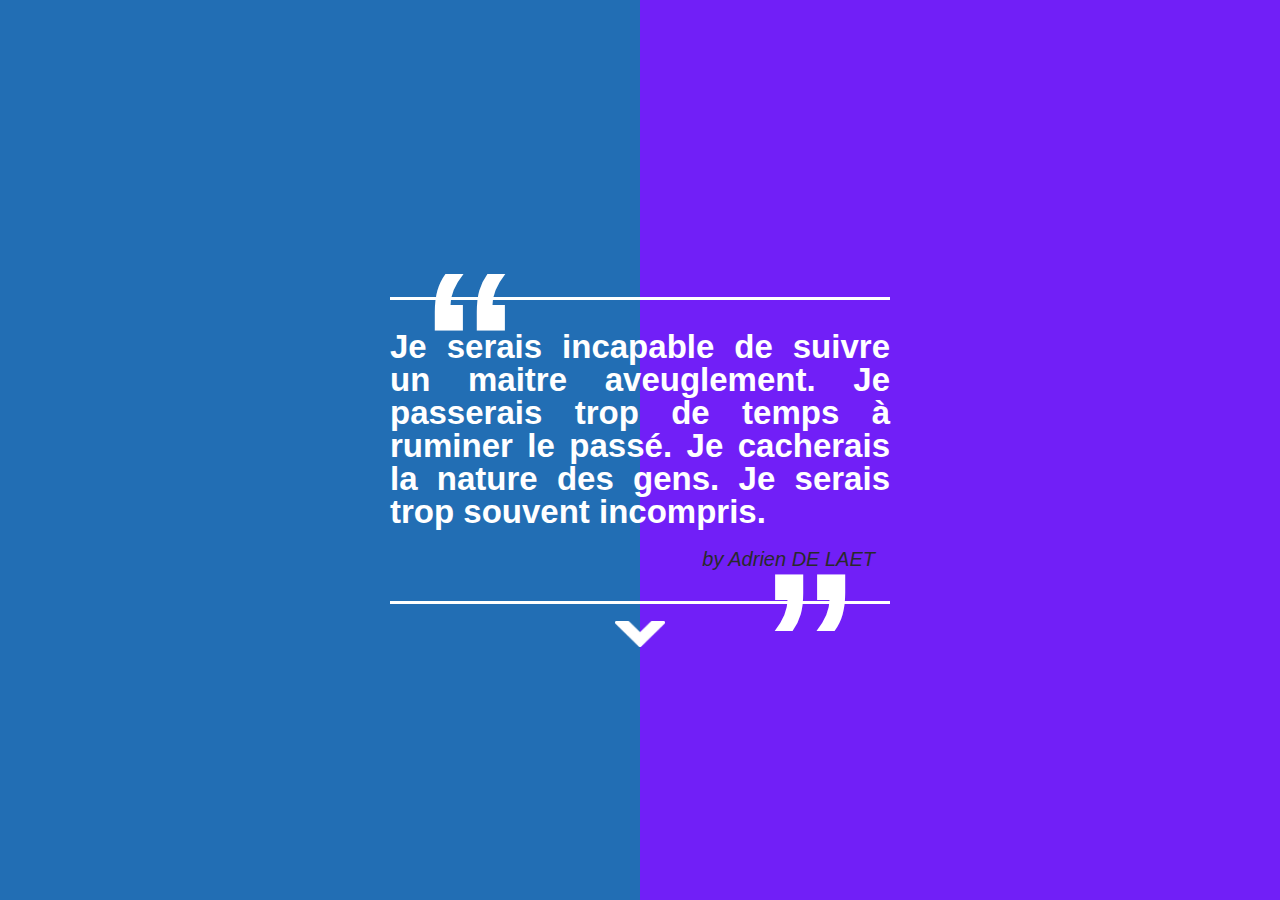
==== index.html @ 12fe859d "recalibrage" ====
<!DOCTYPE html>

<html>
<head>
    <meta charset="UTF-8">
    <link rel="stylesheet" type="text/css" href="style.css">
    <title>Accueil - Projet preformation</title>
</head>
<body class="page_index">
<section class="index">
    <article class="presentation">
        <p class="text"> Je serais incapable de suivre un maitre aveuglement. Je passerais trop de temps à ruminer le
            passé. Je cacherais la nature des gens. Je serais trop souvent incompris.</p>
        <p class="by">by Adrien DE LAET</p>
        <a href="menu.html"><img class="arrow" src="img/arrow.png" alt="fleche bas"></a>
    </article>
</section>
</body>
</html>
---- style.css ----
*
    {
        margin: 0;
    }
/*page_index*/
.page_index
    {
        background: linear-gradient(90deg, rgb(34, 110, 180) 50%, rgb(113, 31, 247) 0%);
        overflow: hidden;
    }
.index
    {
        display: flex;
        height: 100vh;
    }
.presentation 
    {
        position: relative;
        font-weight: 800;
        padding: 30px 0;
        width: 500px;
        margin: auto;
        align-self: center;
        border-top: solid 3px;
        border-bottom: solid 3px;
        color: #ffffff;
    }
.text 
    {
        position: relative;
        font-family: 'Segoe UI', Tahoma, Geneva, Verdana, sans-serif;
        color: #FFFFFF;
        font-size: 33px;
        text-align: justify;
        line-height: 1;
        margin: 0;
    }
.by 
    {
        position: relative;
        color: #292a2b;
        font-family: 'Franklin Gothic Medium', 'Arial Narrow', Arial, sans-serif;
        font-size: 20px;
        font-weight: initial;
        font-style: italic;
        text-align: right;
        margin: 0;
        padding-top: 20px;
        padding-right: 15px;
    }
.presentation::before
    {
        position: absolute;
        content: "”";
        font-family: 'Segoe UI', Tahoma, Geneva, Verdana, sans-serif;
        color: rgba(255, 255, 255, 1);
        font-size: 200px;
        line-height: 0;
        bottom: -43px;
        right: 30px;
    }
.presentation::after
    {
        position: absolute;
        content: "”";
        font-family: 'Segoe UI', Tahoma, Geneva, Verdana, sans-serif;
        color: rgba(255, 255, 255, 1);
        font-size: 200px;
        line-height: 0;
        bottom: 340px;
        left: 30px;
        transform: rotate(180deg);
    }
.arrow
    {
        position: absolute;
        width: 50px;
        height: auto;
        margin: 50px 225px 0;
    }
.arrow:hover
    {
       transform: scale(1.4) translateY(10px);
       transition-duration: 1s;
    }

/*page_menu*/
.page_menu
    {
        height: 100vh;
        background: linear-gradient(90deg, rgb(34, 110, 180) 50%, rgb(113, 31, 247) 0%);
        overflow: hidden;
    }
.arrow_menu
    {
        position: absolute;
        left: 50%;
        margin-left: -25px;
        margin-top: 50px;
        width: 50px;
        height: auto;
    }
.arrow_menu:hover
    {
       transform: scale(1.4);
       transition-duration: 1s;
    }
.menu
    {
        display: flex;
        height: 100vh;
        justify-content: space-around;
        align-items: center;
    }
.img_one
    {
        background-image: url(img/img_one.jpg);
        box-shadow: 20px 20px 0px black;  
    }
.img_one:hover
    {
        transform: scale(1.05);
        transition-duration: 1s;
    }
.img_two
    {
        background-image: url(img/img_one.jpg);
        box-shadow: 20px 20px 0px black;
    }
.img_two:hover
    {
        transform: scale(1.05);
        transition-duration: 1s;
    }
.bottom
    {
        position: absolute;
        font-size: 60px;
        padding: 15px 30px;
        background-color: white;
        border: 5px solid black;
        text-decoration: none;
        font-family: Impact, Haettenschweiler, 'Arial Narrow Bold', sans-serif;
        color: black;
        margin-left: 50px;
        margin-top : -150px;
    }

/*barre de navigation*/
.nav
    {
        display: flex;
        flex-direction: row;
        justify-content: space-around;
        background-color: blueviolet;
    }
.nav a
    {
        display: block;
        color: rgb(0, 0, 0);
        text-align: center;
        padding: 14px 16px;
        width: 33%;
        text-decoration: none;
    }
.nav a:hover
    {
        background-color: aqua;
    }
.active
    {
        background-color: rgb(34, 110, 180);
    }

/*page_exposition*/
.page_expo
    {
        background-color: rgb(34, 110, 180);
        /*background: url(img/Fond_1.jpg width="300px" height="auto"), url(img/Fond_2.jpg), url(img/Fond_3.jpg), url(img/Fond_4.jpg), url(img/Fond_5.jpg), url(img/Fond_6.jpg);*/
    }
.expo 
    {
        display: flex;
        flex-direction: column;
        justify-content: center;
        width: 45%;
        margin: 4% auto;
        padding: 2%;
        text-align: justify;
        font-size: 24px;
        background-color: rgb(37, 78, 153, 0.5);
    }
.expo h1
    {
        text-align: center;
        margin: 25px 0;
        padding: 20px 0;
        border: 5px solid black;
        font-family: 'Segoe UI', Tahoma, Geneva, Verdana, sans-serif;
    }
p
    {
        margin: 20px 0;
        font-family: 'Lucida Sans', 'Lucida Sans Regular', 'Lucida Grande', 'Lucida Sans Unicode', Geneva, Verdana, sans-serif;
    }

/*image page expo*/
.eb_logo
    {
        float: left;
        margin: 40px 20px 100px 0;
        border-radius: 10px;
    }
.slider
    {
        margin: 20px 0;
        overflow: hidden;
        border: 4px solid white;
        box-shadow: 0 10px 10px rgba(0, 0, 0, 0.6);
    }
.banniere
    {
        width: calc(864px*3);
        animation: mouve 20s infinite;
    }
.slide
    {
        float: left;
    }
@keyframes mouve 
    {
        0% {
            transform: translateX(0);
        }
        11% {
            transform: translateX(0);
        }
        22% {
            transform: translateX(0);
        }
        33% {
            transform: translateX(-864px);
        }
        44% {
            transform: translateX(-864px);
        }
        55% {
            transform: translateX(-864px);
        }
        66% {
            transform: translateX(-1728px);
        }
        77% {
            transform: translateX(-1728px);
        }
        88% {
            transform: translateX(-1728px);
        }
        100% {
            transform: translateX(0);
        }
    }
.img_projection
    {
        margin: 20px 0 20px 20px;
        float: right;
        border: 2px solid black;
        border-radius: 10px 0;
        box-shadow: 5px 5px 0px rgb(0, 0, 0);
    }
.video
    {
        margin: 30px auto 10px;
    }
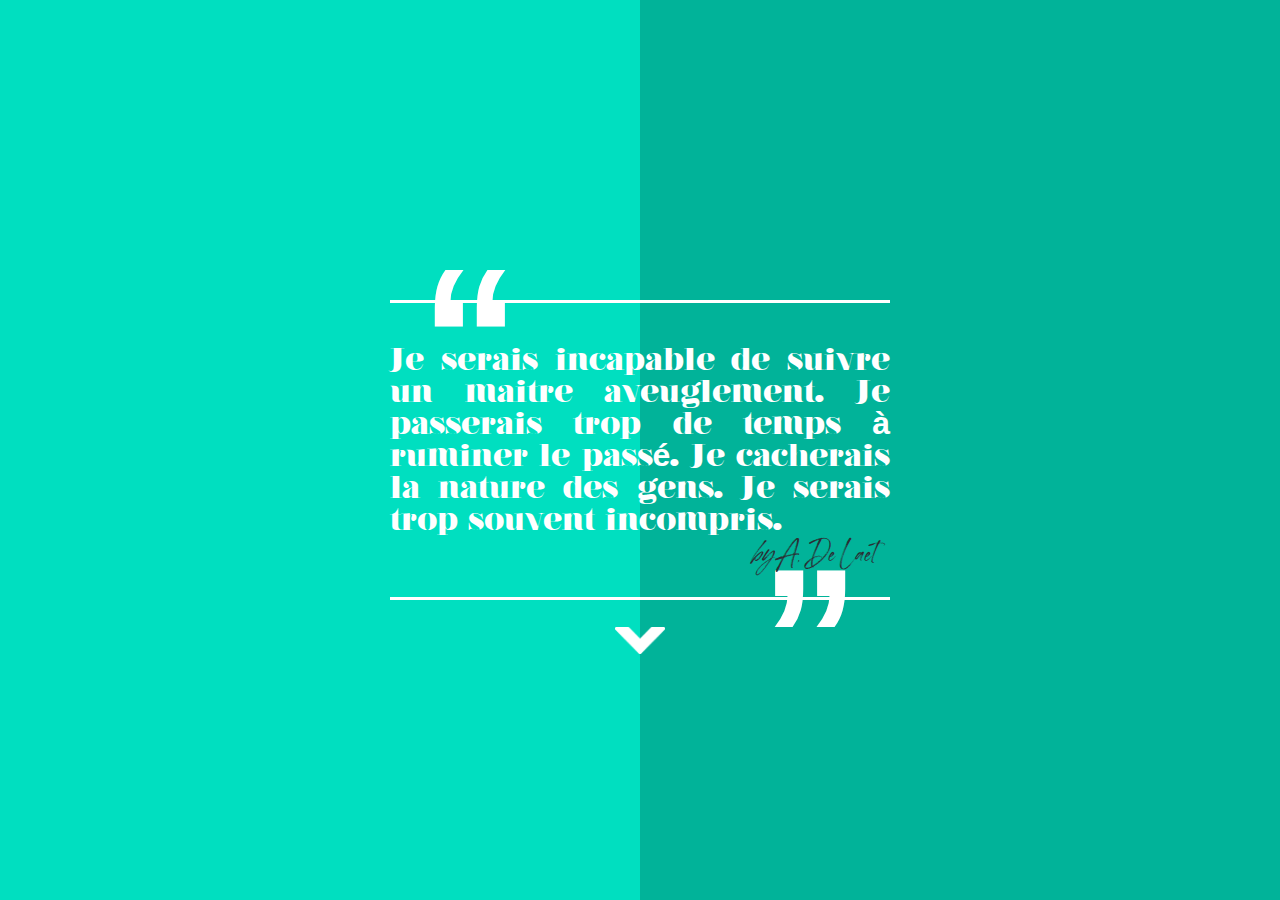
==== commit e56ef471: "charte graphic" ====
--- a/index.html
+++ b/index.html
@@ -11,7 +11,7 @@
     <article class="presentation">
         <p class="text"> Je serais incapable de suivre un maitre aveuglement. Je passerais trop de temps à ruminer le
             passé. Je cacherais la nature des gens. Je serais trop souvent incompris.</p>
-        <p class="by">by Adrien DE LAET</p>
+        <p class="by"><em>by</em>   A. De Laet</p>
         <a href="menu.html"><img class="arrow" src="img/arrow.png" alt="fleche bas"></a>
     </article>
 </section>
--- a/style.css
+++ b/style.css
@@ -1,11 +1,36 @@
 *
     {
         margin: 0;
+    }
+@font-face
+    {
+        font-family: springfield;
+        src: url(font/Springfield\ demo.ttf);
+    }
+@font-face
+    {
+        font-family: vague;
+        src: url(font/nouvelle_vague_final.ttf)
+    }
+@font-face
+    {
+        font-family: dk;
+        src: url(font/DK\ Longreach.otf)
+    }
+@font-face
+    {
+        font-family: libel;
+        src: url(font/libel-suit-rg.ttf)
+    }
+@font-face
+    {
+        font-family: dayrom;
+        src: url(font/DAYROM__.ttf), url(font/DAYROM_X.ttf)
     }
 /*page_index*/
 .page_index
     {
-        background: linear-gradient(90deg, rgb(34, 110, 180) 50%, rgb(113, 31, 247) 0%);
+        background: linear-gradient(90deg,#00dfc0 50%, #01b399 0%);
         overflow: hidden;
     }
 .index
@@ -16,8 +41,8 @@
 .presentation 
     {
         position: relative;
-        font-weight: 800;
-        padding: 30px 0;
+        font-weight: 900;
+        padding: 40px 0 20px 0;
         width: 500px;
         margin: auto;
         align-self: center;
@@ -28,9 +53,9 @@
 .text 
     {
         position: relative;
-        font-family: 'Segoe UI', Tahoma, Geneva, Verdana, sans-serif;
+        font-family: vague, sans-serif;
         color: #FFFFFF;
-        font-size: 33px;
+        font-size: 32px;
         text-align: justify;
         line-height: 1;
         margin: 0;
@@ -38,21 +63,19 @@
 .by 
     {
         position: relative;
-        color: #292a2b;
-        font-family: 'Franklin Gothic Medium', 'Arial Narrow', Arial, sans-serif;
-        font-size: 20px;
-        font-weight: initial;
-        font-style: italic;
+        color: #2a2e33;
+        font-family: springfield, sans-serif;
+        font-size: 35px;
+        font-weight: normal;
         text-align: right;
         margin: 0;
-        padding-top: 20px;
         padding-right: 15px;
     }
 .presentation::before
     {
         position: absolute;
         content: "”";
-        font-family: 'Segoe UI', Tahoma, Geneva, Verdana, sans-serif;
+        font-family: 'Segoe UI', sans-serif;
         color: rgba(255, 255, 255, 1);
         font-size: 200px;
         line-height: 0;
@@ -63,7 +86,7 @@
     {
         position: absolute;
         content: "”";
-        font-family: 'Segoe UI', Tahoma, Geneva, Verdana, sans-serif;
+        font-family: 'Segoe UI', sans-serif;
         color: rgba(255, 255, 255, 1);
         font-size: 200px;
         line-height: 0;
@@ -88,71 +111,37 @@
 .page_menu
     {
         height: 100vh;
-        background: linear-gradient(90deg, rgb(34, 110, 180) 50%, rgb(113, 31, 247) 0%);
         overflow: hidden;
     }
-.arrow_menu
-    {
-        position: absolute;
-        left: 50%;
-        margin-left: -25px;
-        margin-top: 50px;
-        width: 50px;
-        height: auto;
-    }
-.arrow_menu:hover
-    {
-       transform: scale(1.4);
-       transition-duration: 1s;
+.barre_horizontal
+    {
+        height: 95%;
+        width: 5px;
+        background-color: #E9E9E9;
+        border-radius: 100%;
     }
 .menu
     {
         display: flex;
         height: 100vh;
+        margin: 0 3%;
         justify-content: space-around;
         align-items: center;
     }
-.img_one
-    {
-        background-image: url(img/img_one.jpg);
-        box-shadow: 20px 20px 0px black;  
-    }
-.img_one:hover
-    {
-        transform: scale(1.05);
+.img:hover
+    {
+        transform: scale(1.2);
         transition-duration: 1s;
     }
-.img_two
-    {
-        background-image: url(img/img_one.jpg);
-        box-shadow: 20px 20px 0px black;
-    }
-.img_two:hover
-    {
-        transform: scale(1.05);
-        transition-duration: 1s;
-    }
-.bottom
-    {
-        position: absolute;
-        font-size: 60px;
-        padding: 15px 30px;
-        background-color: white;
-        border: 5px solid black;
-        text-decoration: none;
-        font-family: Impact, Haettenschweiler, 'Arial Narrow Bold', sans-serif;
-        color: black;
-        margin-left: 50px;
-        margin-top : -150px;
-    }
-
 /*barre de navigation*/
 .nav
     {
         display: flex;
         flex-direction: row;
         justify-content: space-around;
-        background-color: blueviolet;
+        background-color: #01b399;
+        font-family: dk, sans-serif;
+        font-size: 40px;
     }
 .nav a
     {
@@ -165,18 +154,42 @@
     }
 .nav a:hover
     {
-        background-color: aqua;
+        background-color: #00dfc0;
     }
 .active
     {
-        background-color: rgb(34, 110, 180);
+        background-color: #EDEDED;
     }
 
 /*page_exposition*/
 .page_expo
     {
-        background-color: rgb(34, 110, 180);
-        /*background: url(img/Fond_1.jpg width="300px" height="auto"), url(img/Fond_2.jpg), url(img/Fond_3.jpg), url(img/Fond_4.jpg), url(img/Fond_5.jpg), url(img/Fond_6.jpg);*/
+        background-color: #EDEDED;
+    }
+.background_slider
+    {
+        display: flex;
+        margin: 180px 0;
+        margin-left: -250px;
+        position: fixed;
+        z-index: -1;
+        animation: 0s linear 2s infinite alternate fond_img;
+    }
+.back_img
+    {
+        margin: 15px;
+    }
+@keyframes fond_img
+    {
+        0%{
+            transform: translateX(0);
+        }
+        50%{
+            transform: translateX(-2040px);
+        }
+        100%{
+            transform: translateX(0);
+        }
     }
 .expo 
     {
@@ -184,11 +197,11 @@
         flex-direction: column;
         justify-content: center;
         width: 45%;
-        margin: 4% auto;
+        margin: 4% auto 0;
         padding: 2%;
         text-align: justify;
         font-size: 24px;
-        background-color: rgb(37, 78, 153, 0.5);
+        background-color: rgba(255, 255, 255, 0.8);
     }
 .expo h1
     {
@@ -196,19 +209,20 @@
         margin: 25px 0;
         padding: 20px 0;
         border: 5px solid black;
-        font-family: 'Segoe UI', Tahoma, Geneva, Verdana, sans-serif;
+        font-family: libel, sans-serif;
     }
 p
     {
         margin: 20px 0;
-        font-family: 'Lucida Sans', 'Lucida Sans Regular', 'Lucida Grande', 'Lucida Sans Unicode', Geneva, Verdana, sans-serif;
+        font-family: dayrom, sans-serif;
+        font-size: 30px;
     }
 
 /*image page expo*/
 .eb_logo
     {
         float: left;
-        margin: 40px 20px 100px 0;
+        margin: 0 50px;
         border-radius: 10px;
     }
 .slider
@@ -216,7 +230,7 @@
         margin: 20px 0;
         overflow: hidden;
         border: 4px solid white;
-        box-shadow: 0 10px 10px rgba(0, 0, 0, 0.6);
+        box-shadow: 0 10px 10px rgba(0, 0, 0, 0.2);
     }
 .banniere
     {
@@ -270,5 +284,21 @@
     }
 .video
     {
-        margin: 30px auto 10px;
+        margin: 10px auto;
+    }
+.nav_bas_expo
+    {
+        margin: 25px auto;
+        display: flex;
+        flex-direction: column;
+        justify-content: center;
+    }
+.nav_bas_expo a
+    {
+        margin: 10px auto;
+    }
+.nav_bas_expo a:hover
+    {
+        transform: scale(1.2);
+        transition-duration: 1s;
     }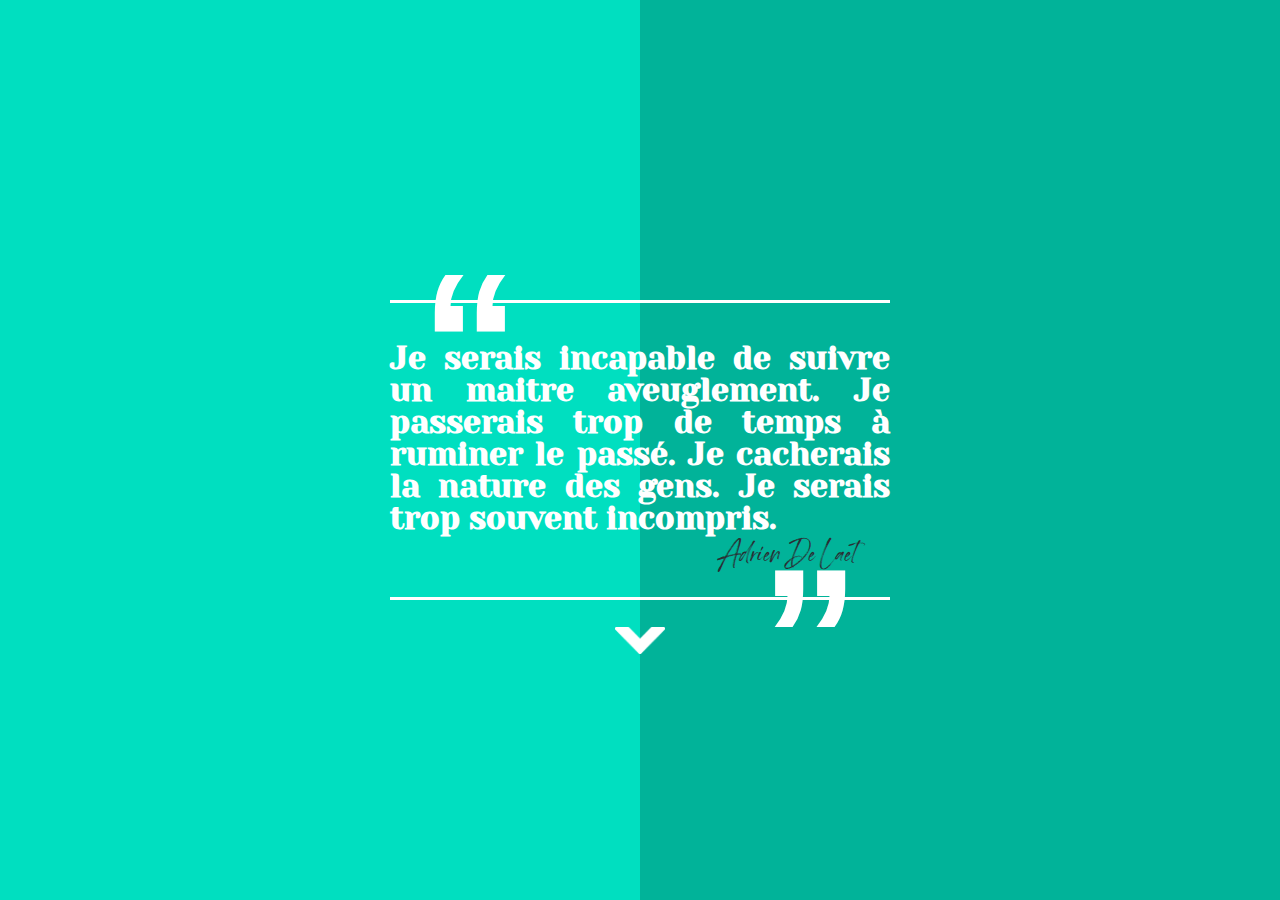
==== commit cdd69a72: "ajout page_interview" ====
--- a/index.html
+++ b/index.html
@@ -1,19 +1,19 @@
 <!DOCTYPE html>
 
 <html>
-<head>
-    <meta charset="UTF-8">
-    <link rel="stylesheet" type="text/css" href="style.css">
-    <title>Accueil - Projet preformation</title>
-</head>
-<body class="page_index">
-<section class="index">
-    <article class="presentation">
-        <p class="text"> Je serais incapable de suivre un maitre aveuglement. Je passerais trop de temps à ruminer le
-            passé. Je cacherais la nature des gens. Je serais trop souvent incompris.</p>
-        <p class="by"><em>by</em>   A. De Laet</p>
-        <a href="menu.html"><img class="arrow" src="img/arrow.png" alt="fleche bas"></a>
-    </article>
-</section>
-</body>
+    <head>
+        <meta charset="UTF-8">
+        <link rel="stylesheet" type="text/css" href="style.css">
+        <title>Accueil - Projet preformation</title>
+    </head>
+    <body class="page_index">
+        <section class="index">
+            <article class="presentation">
+                <p class="text"> Je serais incapable de suivre un maitre aveuglement. Je passerais trop de temps à ruminer le
+                    passé. Je cacherais la nature des gens. Je serais trop souvent incompris.</p>
+                <p class="by">Adrien De Laet</p>
+                <a href="menu.html"><img class="arrow" src="img/arrow.png" alt="fleche bas"></a>
+            </article>
+        </section>
+    </body>
 </html>--- a/style.css
+++ b/style.css
@@ -1,5 +1,4 @@
-*
-    {
+*{
         margin: 0;
     }
 @font-face
@@ -9,8 +8,8 @@
     }
 @font-face
     {
-        font-family: vague;
-        src: url(font/nouvelle_vague_final.ttf)
+        font-family: yeseva;
+        src: url(font/YesevaOne-Regular.ttf)
     }
 @font-face
     {
@@ -27,11 +26,16 @@
         font-family: dayrom;
         src: url(font/DAYROM__.ttf), url(font/DAYROM_X.ttf)
     }
+@font-face
+    {
+        font-family: bubble;
+        src: url(font/Bubblegum.ttf)
+    }
+
 /*page_index*/
 .page_index
     {
         background: linear-gradient(90deg,#00dfc0 50%, #01b399 0%);
-        overflow: hidden;
     }
 .index
     {
@@ -45,16 +49,13 @@
         padding: 40px 0 20px 0;
         width: 500px;
         margin: auto;
-        align-self: center;
         border-top: solid 3px;
         border-bottom: solid 3px;
         color: #ffffff;
     }
 .text 
     {
-        position: relative;
-        font-family: vague, sans-serif;
-        color: #FFFFFF;
+        font-family: yeseva, sans-serif;
         font-size: 32px;
         text-align: justify;
         line-height: 1;
@@ -62,21 +63,19 @@
     }
 .by 
     {
-        position: relative;
         color: #2a2e33;
         font-family: springfield, sans-serif;
         font-size: 35px;
         font-weight: normal;
         text-align: right;
         margin: 0;
-        padding-right: 15px;
+        padding-right: 35px;
     }
 .presentation::before
     {
         position: absolute;
         content: "”";
         font-family: 'Segoe UI', sans-serif;
-        color: rgba(255, 255, 255, 1);
         font-size: 200px;
         line-height: 0;
         bottom: -43px;
@@ -87,10 +86,9 @@
         position: absolute;
         content: "”";
         font-family: 'Segoe UI', sans-serif;
-        color: rgba(255, 255, 255, 1);
         font-size: 200px;
         line-height: 0;
-        bottom: 340px;
+        bottom: 335px;
         left: 30px;
         transform: rotate(180deg);
     }
@@ -98,7 +96,6 @@
     {
         position: absolute;
         width: 50px;
-        height: auto;
         margin: 50px 225px 0;
     }
 .arrow:hover
@@ -108,10 +105,25 @@
     }
 
 /*page_menu*/
+.retour
+    {
+        position: absolute;
+        margin: 80px
+    }
+.retour:hover
+    {
+        transform: rotate(-15deg);
+        transition-duration: 1s;
+    }
 .page_menu
     {
+        display: flex;
         height: 100vh;
-        overflow: hidden;
+        align-items: center;
+    }
+.img_menu
+    {
+        margin: 100px
     }
 .barre_horizontal
     {
@@ -120,35 +132,36 @@
         background-color: #E9E9E9;
         border-radius: 100%;
     }
-.menu
-    {
-        display: flex;
-        height: 100vh;
-        margin: 0 3%;
-        justify-content: space-around;
-        align-items: center;
-    }
-.img:hover
-    {
-        transform: scale(1.2);
+.bottom
+    {
+        position: absolute;
+        font-size: 60px;
+        text-decoration: none;
+        font-family: bubble, sans-serif;
+        color: #00dfc0;
+        text-shadow: 8px 8px 0 #01b399;
+        margin-left: -600px;
+        margin-top: 720px;
+    }
+.bottom:hover
+    {
+        transform: scale(1.6);
         transition-duration: 1s;
     }
+
 /*barre de navigation*/
 .nav
     {
         display: flex;
-        flex-direction: row;
-        justify-content: space-around;
         background-color: #01b399;
         font-family: dk, sans-serif;
         font-size: 40px;
     }
 .nav a
     {
-        display: block;
-        color: rgb(0, 0, 0);
+        color: #000000;
         text-align: center;
-        padding: 14px 16px;
+        padding: 14px 0;
         width: 33%;
         text-decoration: none;
     }
@@ -169,11 +182,11 @@
 .background_slider
     {
         display: flex;
-        margin: 180px 0;
+        margin: 9% 0;
         margin-left: -250px;
         position: fixed;
         z-index: -1;
-        animation: 0s linear 2s infinite alternate fond_img;
+        animation: 0s linear 2s infinite alternate fond_img; /* désactiver pour cause de ralentissement. modif: 0s-180s */
     }
 .back_img
     {
@@ -195,23 +208,22 @@
     {
         display: flex;
         flex-direction: column;
-        justify-content: center;
         width: 45%;
         margin: 4% auto 0;
-        padding: 2%;
+        padding: 50px;
         text-align: justify;
-        font-size: 24px;
         background-color: rgba(255, 255, 255, 0.8);
     }
 .expo h1
     {
         text-align: center;
+        font-size: 45px;
         margin: 25px 0;
         padding: 20px 0;
         border: 5px solid black;
         font-family: libel, sans-serif;
     }
-p
+.expo p
     {
         margin: 20px 0;
         font-family: dayrom, sans-serif;
@@ -276,11 +288,11 @@
     }
 .img_projection
     {
-        margin: 20px 0 20px 20px;
+        margin: 20px 10px 20px 40px;
         float: right;
-        border: 2px solid black;
+        border: 2px solid #000000;
         border-radius: 10px 0;
-        box-shadow: 5px 5px 0px rgb(0, 0, 0);
+        box-shadow: 5px 5px 0px #000000;
     }
 .video
     {
@@ -288,10 +300,9 @@
     }
 .nav_bas_expo
     {
-        margin: 25px auto;
+        margin: 25px 0;
         display: flex;
         flex-direction: column;
-        justify-content: center;
     }
 .nav_bas_expo a
     {
@@ -301,4 +312,46 @@
     {
         transform: scale(1.2);
         transition-duration: 1s;
+    }
+
+/* page intervieuw */
+.page_interview
+    {
+        width: 50%;
+        padding: 20px;
+        margin: 50px auto;
+        text-align: justify;
+        font-size: 30px;
+        background-color: #EDEDED;
+    }
+.introduction
+    {
+        margin: 50px 0;
+        padding: 0 20px;
+    }
+.personne
+    {
+        display: flex;
+    }
+.contenu h1
+    {
+        text-align: center;
+    }
+.question
+    {
+        text-align: center;
+        margin: 10px 0;
+        padding: 10px 0;
+        border: 4px solid black;
+    }
+.reponse
+    {
+        display: flex;
+    }
+.contenu
+    {
+        width: 33%;
+        margin: 15px;
+        padding: 30px 10px;
+        background-color: #00dfc0;
     }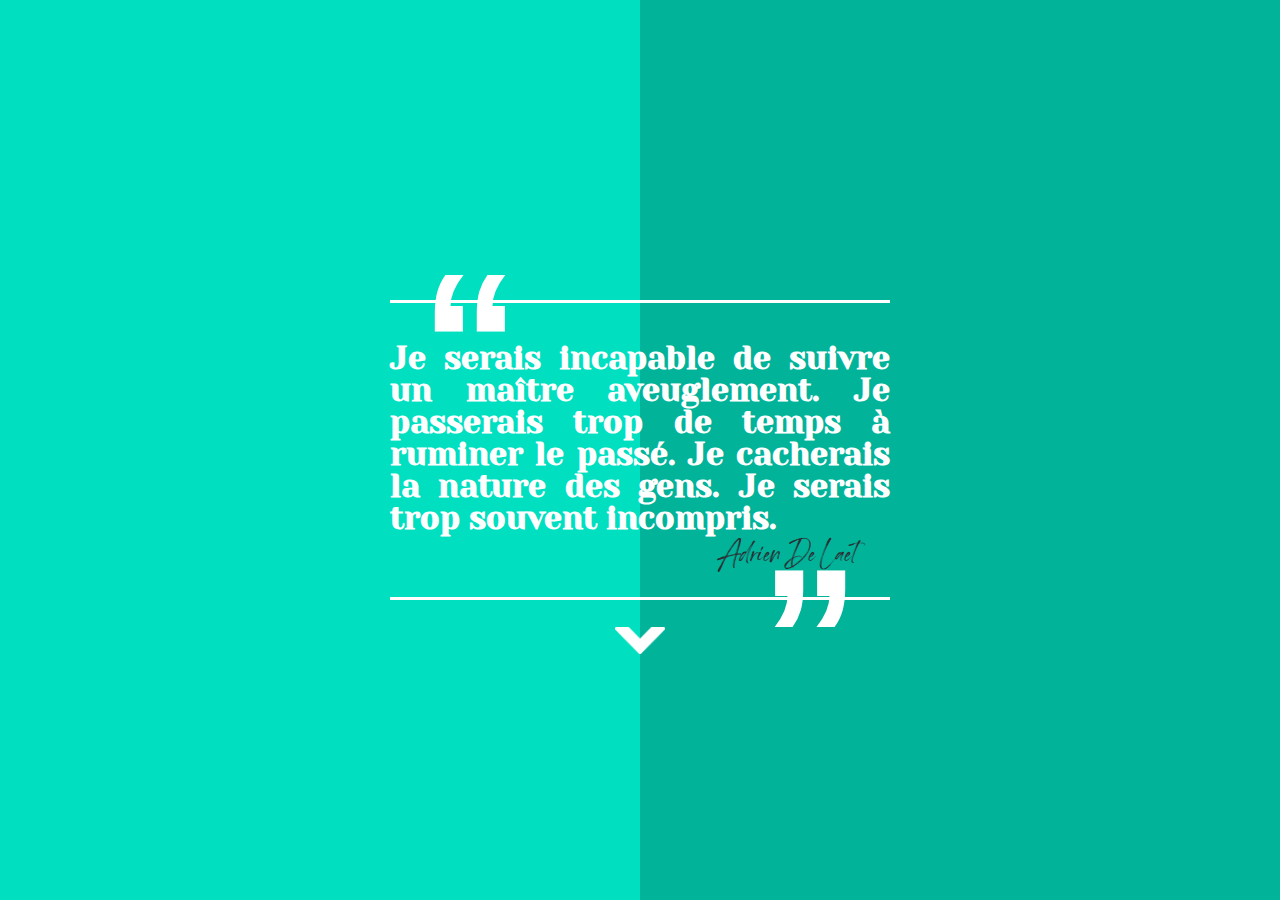
==== commit 694f60a5: "avancement" ====
--- a/index.html
+++ b/index.html
@@ -9,7 +9,7 @@
     <body class="page_index">
         <section class="index">
             <article class="presentation">
-                <p class="text"> Je serais incapable de suivre un maitre aveuglement. Je passerais trop de temps à ruminer le
+                <p class="text"> Je serais incapable de suivre un maître aveuglement. Je passerais trop de temps à ruminer le
                     passé. Je cacherais la nature des gens. Je serais trop souvent incompris.</p>
                 <p class="by">Adrien De Laet</p>
                 <a href="menu.html"><img class="arrow" src="img/arrow.png" alt="fleche bas"></a>
--- a/style.css
+++ b/style.css
@@ -120,10 +120,8 @@
         display: flex;
         height: 100vh;
         align-items: center;
-    }
-.img_menu
-    {
-        margin: 100px
+        justify-content: space-around;
+        margin: 0 5%;
     }
 .barre_horizontal
     {
@@ -140,15 +138,15 @@
         font-family: bubble, sans-serif;
         color: #00dfc0;
         text-shadow: 8px 8px 0 #01b399;
-        margin-left: -600px;
-        margin-top: 720px;
-    }
-.bottom:hover
-    {
-        transform: scale(1.6);
-        transition-duration: 1s;
-    }
-
+        margin-left: 180px;
+        margin-top: -160px;
+        transition: transform 0.5s ease-in;
+    }
+.lien_menu:hover .bottom
+    {
+        transform: scale(1.2);
+        transition-duration: 0.5s;
+    }
 /*barre de navigation*/
 .nav
     {
@@ -156,6 +154,8 @@
         background-color: #01b399;
         font-family: dk, sans-serif;
         font-size: 40px;
+        text-align: center;
+
     }
 .nav a
     {
@@ -173,7 +173,20 @@
     {
         background-color: #EDEDED;
     }
-
+.deroulant, .sous a
+    {
+        display: flex;
+        flex-direction: column;
+        margin: 0 auto;
+    }
+.sous
+    {
+        display: none;
+    }
+.deroulant:hover .sous
+    {
+        display: block;
+    }
 /*page_exposition*/
 .page_expo
     {
@@ -191,6 +204,8 @@
 .back_img
     {
         margin: 15px;
+        width: 500px;
+        height: auto;
     }
 @keyframes fond_img
     {
@@ -317,12 +332,17 @@
 /* page intervieuw */
 .page_interview
     {
-        width: 50%;
+        background-color: #EDEDED;
+    }
+.interview
+    {
+        width: 60%;
         padding: 20px;
         margin: 50px auto;
         text-align: justify;
         font-size: 30px;
-        background-color: #EDEDED;
+        background-color: #ffffff;
+        font-family: dayrom, sans-serif;
     }
 .introduction
     {
@@ -333,25 +353,51 @@
     {
         display: flex;
     }
-.contenu h1
-    {
-        text-align: center;
+.personne h1
+    {
+        text-align: center;
+        
     }
 .question
     {
         text-align: center;
-        margin: 10px 0;
         padding: 10px 0;
         border: 4px solid black;
+        border-radius: 10px;
+        font-family: dk, sans-serif;
     }
 .reponse
     {
         display: flex;
     }
-.contenu
+.contenu_1, .contenu_2, .contenu_3
     {
         width: 33%;
-        margin: 15px;
-        padding: 30px 10px;
+        margin: 0 15px;
+        padding: 40px 15px;
+    }
+.typo_person
+    {
+        width: 250px;
+        height: auto;
+        display: block;
+        margin: 20px auto;
+    }
+.contenu_1
+    {
+        background-color: #01b399;
+    }
+.contenu_2
+    {
+        background-color: #7ff2e5;
+    }
+.contenu_3
+    {
         background-color: #00dfc0;
+    }
+.page_interview h1
+    {
+        text-align: center;
+        margin: 10px;
+        font-family: yeseva, sans-serif;
     }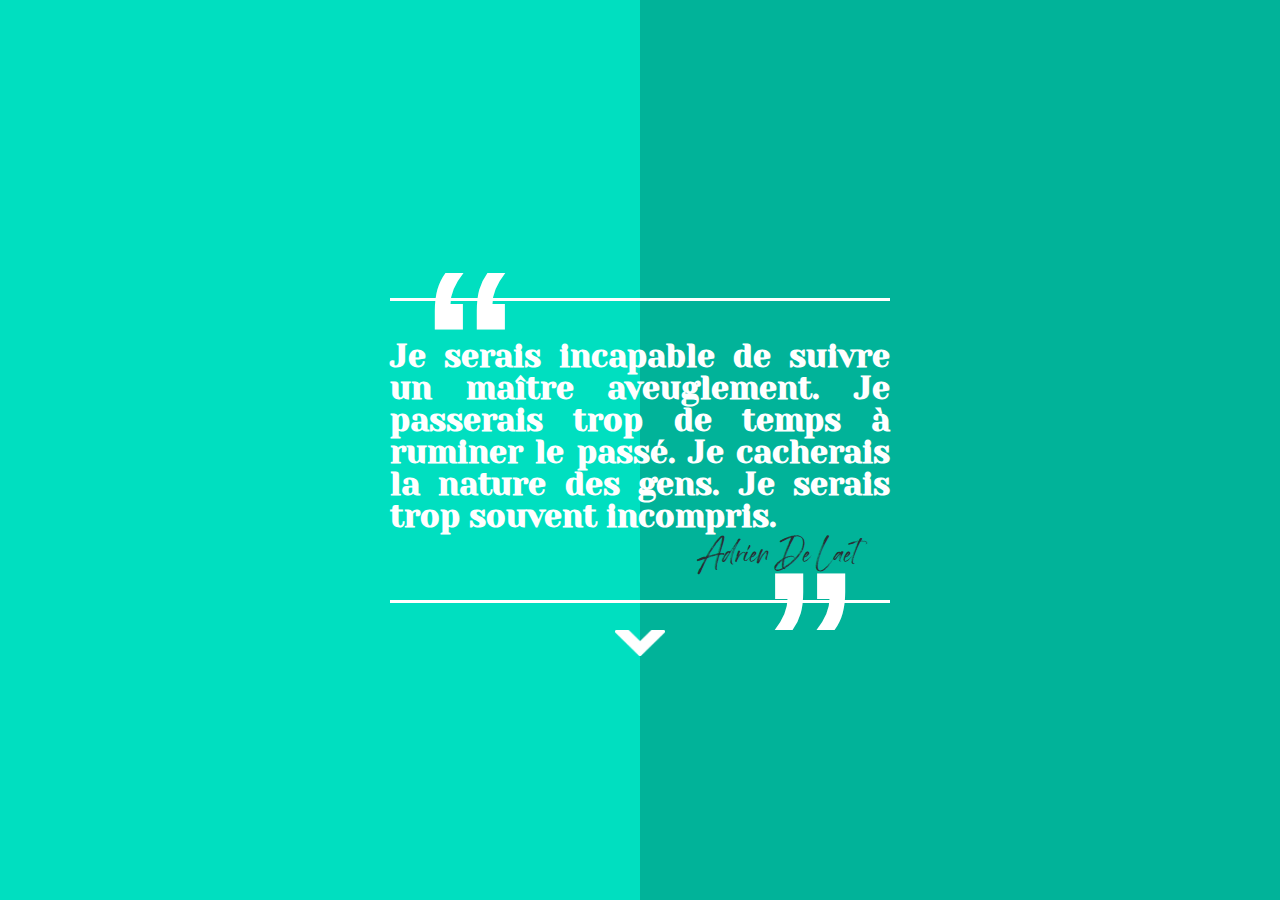
==== commit fd9230d7: "optimisation" ====
--- a/index.html
+++ b/index.html
@@ -9,8 +9,7 @@
     <body class="page_index">
         <section class="index">
             <article class="presentation">
-                <p class="text"> Je serais incapable de suivre un maître aveuglement. Je passerais trop de temps à ruminer le
-                    passé. Je cacherais la nature des gens. Je serais trop souvent incompris.</p>
+                <p class="text"> Je serais incapable de suivre un maître aveuglement. Je passerais trop de temps à ruminer le passé. Je cacherais la nature des gens. Je serais trop souvent incompris.</p>
                 <p class="by">Adrien De Laet</p>
                 <a href="menu.html"><img class="arrow" src="img/arrow.png" alt="fleche bas"></a>
             </article>
--- a/style.css
+++ b/style.css
@@ -1,5 +1,7 @@
-*{
+*
+    {
         margin: 0;
+        padding: 0;
     }
 @font-face
     {
@@ -56,7 +58,7 @@
 .text 
     {
         font-family: yeseva, sans-serif;
-        font-size: 32px;
+        font-size: 2em;
         text-align: justify;
         line-height: 1;
         margin: 0;
@@ -65,7 +67,7 @@
     {
         color: #2a2e33;
         font-family: springfield, sans-serif;
-        font-size: 35px;
+        font-size: 2.5em;
         font-weight: normal;
         text-align: right;
         margin: 0;
@@ -88,7 +90,7 @@
         font-family: 'Segoe UI', sans-serif;
         font-size: 200px;
         line-height: 0;
-        bottom: 335px;
+        bottom: 340px;
         left: 30px;
         transform: rotate(180deg);
     }
@@ -97,10 +99,11 @@
         position: absolute;
         width: 50px;
         margin: 50px 225px 0;
+        transition: transform 0.5s ease;
     }
 .arrow:hover
     {
-       transform: scale(1.4) translateY(10px);
+       transform: scale(1.4) translateY(14px);
        transition-duration: 1s;
     }
 
@@ -108,12 +111,13 @@
 .retour
     {
         position: absolute;
-        margin: 80px
+        margin: 80px;
+        transition: transform 0.5s ease-in;
     }
 .retour:hover
     {
         transform: rotate(-15deg);
-        transition-duration: 1s;
+        transition-duration: 0.5s;
     }
 .page_menu
     {
@@ -126,20 +130,26 @@
 .barre_horizontal
     {
         height: 95%;
-        width: 5px;
+        width: 0.5%;
         background-color: #E9E9E9;
         border-radius: 100%;
     }
+.img_menu
+    {
+        width: 100%;
+        max-width: 750px;
+        height: auto;
+    }
 .bottom
     {
         position: absolute;
-        font-size: 60px;
+        font-size: 4em;
         text-decoration: none;
         font-family: bubble, sans-serif;
         color: #00dfc0;
         text-shadow: 8px 8px 0 #01b399;
         margin-left: 180px;
-        margin-top: -160px;
+        margin-top: -150px;
         transition: transform 0.5s ease-in;
     }
 .lien_menu:hover .bottom
@@ -147,25 +157,61 @@
         transform: scale(1.2);
         transition-duration: 0.5s;
     }
+
 /*barre de navigation*/
-.nav
-    {
-        display: flex;
-        background-color: #01b399;
+.barre_menu
+    {
+        width: 100%;
+        margin: 0 auto;
+        position: sticky;
         font-family: dk, sans-serif;
         font-size: 40px;
+    }
+.menu
+    {
+        list-style-type: none;
+        display: flex;
+    }
+.menu li
+    {
+        flex: 1 1 33%;
         text-align: center;
-
-    }
-.nav a
-    {
-        color: #000000;
+        position: relative;
+    }
+nav a
+    {
+        display: block;
+        text-decoration: none;
+        color: black;
+        padding: 14px 0px;
+        background-color: #01b399;
+    }
+nav a:hover
+    {
+        background-color: #00dfc0;
+    }
+.sous
+    {
+        display: none;
+        position: absolute;
+        width: 100%;
+        z-index: 2;
+    }
+.menu li:hover .sous
+    {
+        display: flex;
+        flex-flow: column wrap;
+    }
+.sous li
+    {
+        flex: 1 1 33%;
         text-align: center;
+    }
+.sous a
+    {
         padding: 14px 0;
-        width: 33%;
-        text-decoration: none;
-    }
-.nav a:hover
+    }
+.sous a:hover
     {
         background-color: #00dfc0;
     }
@@ -173,20 +219,7 @@
     {
         background-color: #EDEDED;
     }
-.deroulant, .sous a
-    {
-        display: flex;
-        flex-direction: column;
-        margin: 0 auto;
-    }
-.sous
-    {
-        display: none;
-    }
-.deroulant:hover .sous
-    {
-        display: block;
-    }
+
 /*page_exposition*/
 .page_expo
     {
@@ -203,8 +236,8 @@
     }
 .back_img
     {
-        margin: 15px;
-        width: 500px;
+        margin: 0.5%;
+        width: 25%;
         height: auto;
     }
 @keyframes fond_img
@@ -213,7 +246,7 @@
             transform: translateX(0);
         }
         50%{
-            transform: translateX(-2040px);
+            transform: translateX(-150%);
         }
         100%{
             transform: translateX(0);
@@ -223,45 +256,48 @@
     {
         display: flex;
         flex-direction: column;
-        width: 45%;
+        width: 50%;
         margin: 4% auto 0;
-        padding: 50px;
+        padding: 2%;
         text-align: justify;
         background-color: rgba(255, 255, 255, 0.8);
     }
 .expo h1
     {
         text-align: center;
-        font-size: 45px;
-        margin: 25px 0;
-        padding: 20px 0;
+        font-size: 3em;
+        margin: 2% 0;
+        padding: 2% 0;
         border: 5px solid black;
         font-family: libel, sans-serif;
     }
 .expo p
     {
-        margin: 20px 0;
+        margin: 2% 0;
         font-family: dayrom, sans-serif;
-        font-size: 30px;
+        font-size: 1.8em;
     }
 
 /*image page expo*/
 .eb_logo
     {
         float: left;
-        margin: 0 50px;
+        margin: 0 4%;
         border-radius: 10px;
     }
 .slider
     {
-        margin: 20px 0;
+        margin: 2% auto;
         overflow: hidden;
         border: 4px solid white;
+        width: 100%;
+        max-width: 850px;
+        height: auto;
         box-shadow: 0 10px 10px rgba(0, 0, 0, 0.2);
     }
 .banniere
     {
-        width: calc(864px*3);
+        width: calc(300%*3);
         animation: mouve 20s infinite;
     }
 .slide
@@ -280,22 +316,22 @@
             transform: translateX(0);
         }
         33% {
-            transform: translateX(-864px);
+            transform: translateX(-850px);
         }
         44% {
-            transform: translateX(-864px);
+            transform: translateX(-850px);
         }
         55% {
-            transform: translateX(-864px);
+            transform: translateX(-850px);
         }
         66% {
-            transform: translateX(-1728px);
+            transform: translateX(-1700px);
         }
         77% {
-            transform: translateX(-1728px);
+            transform: translateX(-1700px);
         }
         88% {
-            transform: translateX(-1728px);
+            transform: translateX(-1700px);
         }
         100% {
             transform: translateX(0);
@@ -303,7 +339,7 @@
     }
 .img_projection
     {
-        margin: 20px 10px 20px 40px;
+        margin: 2% 1% 2% 4%;
         float: right;
         border: 2px solid #000000;
         border-radius: 10px 0;
@@ -311,19 +347,19 @@
     }
 .video
     {
-        margin: 10px auto;
-    }
-.nav_bas_expo
-    {
-        margin: 25px 0;
+        margin: 0 auto;
+    }
+.nav_bas
+    {
+        margin: 2% 0;
         display: flex;
         flex-direction: column;
     }
-.nav_bas_expo a
-    {
-        margin: 10px auto;
-    }
-.nav_bas_expo a:hover
+.nav_bas a
+    {
+        margin: 0.5% auto;
+    }
+.nav_bas a:hover
     {
         transform: scale(1.2);
         transition-duration: 1s;
@@ -337,17 +373,17 @@
 .interview
     {
         width: 60%;
-        padding: 20px;
-        margin: 50px auto;
+        padding: 1%;
+        margin: 2% auto;
         text-align: justify;
-        font-size: 30px;
+        font-size: 1.8em;
         background-color: #ffffff;
         font-family: dayrom, sans-serif;
     }
 .introduction
     {
-        margin: 50px 0;
-        padding: 0 20px;
+        margin: 4% 0;
+        padding: 0 2%;
     }
 .personne
     {
@@ -356,32 +392,37 @@
 .personne h1
     {
         text-align: center;
-        
-    }
-.question
-    {
-        text-align: center;
-        padding: 10px 0;
-        border: 4px solid black;
-        border-radius: 10px;
-        font-family: dk, sans-serif;
-    }
-.reponse
-    {
-        display: flex;
-    }
-.contenu_1, .contenu_2, .contenu_3
-    {
-        width: 33%;
-        margin: 0 15px;
-        padding: 40px 15px;
+        margin: 2em;
+        font-family: yeseva, sans-serif;
+        margin: 4% auto;
     }
 .typo_person
     {
-        width: 250px;
+        width: 80%;
         height: auto;
         display: block;
-        margin: 20px auto;
+        margin: 2% auto;
+    }
+.question
+    {
+        text-align: center;
+        padding: 1% 0;
+        font-size: 1.2em;
+        border-bottom: 4px solid black;
+        border-top: 4px solid black;
+        border-radius: 15px;
+        font-family: dk, sans-serif;
+    }
+.reponse
+    {
+        display: flex;
+    }
+.contenu_1, .contenu_2, .contenu_3
+    {
+        flex: 1 1 33%;
+        margin: 0 1.5%;
+        padding: 3% 2%;
+        font-size: 0.9em;
     }
 .contenu_1
     {
@@ -395,9 +436,11 @@
     {
         background-color: #00dfc0;
     }
-.page_interview h1
-    {
-        text-align: center;
-        margin: 10px;
-        font-family: yeseva, sans-serif;
+.tourner_page
+    {
+        position: absolute;
+        width: 2%;
+        height: auto;
+        margin-top: -0.1%;
+        margin-left: 15.1%;
     }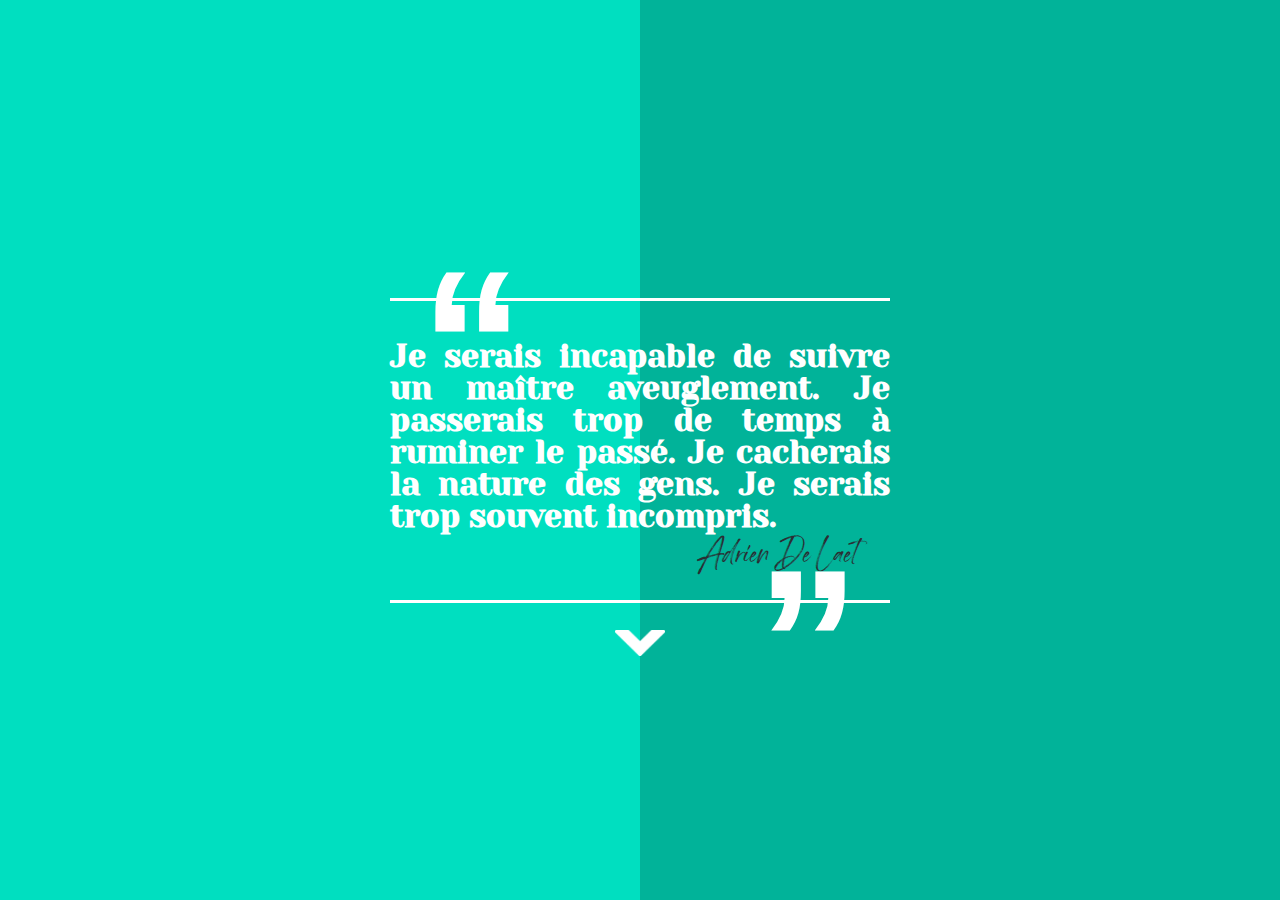
==== commit 48ca002c: "Final" ====
--- a/index.html
+++ b/index.html
@@ -9,9 +9,9 @@
     <body class="page_index">
         <section class="index">
             <article class="presentation">
-                <p class="text"> Je serais incapable de suivre un maître aveuglement. Je passerais trop de temps à ruminer le passé. Je cacherais la nature des gens. Je serais trop souvent incompris.</p>
+                <p class="perso"> Je serais incapable de suivre un maître aveuglement. Je passerais trop de temps à ruminer le passé. Je cacherais la nature des gens. Je serais trop souvent incompris.</p>
                 <p class="by">Adrien De Laet</p>
-                <a href="menu.html"><img class="arrow" src="img/arrow.png" alt="fleche bas"></a>
+                <a href="menu.html"><img class="page_next" src="img/arrow.png" alt="fleche bas"></a>
             </article>
         </section>
     </body>
--- a/style.css
+++ b/style.css
@@ -2,6 +2,11 @@
     {
         margin: 0;
         padding: 0;
+        outline: 0;
+    }
+html
+    {
+        scroll-behavior: smooth;
     }
 @font-face
     {
@@ -38,153 +43,162 @@
 .page_index
     {
         background: linear-gradient(90deg,#00dfc0 50%, #01b399 0%);
+        
     }
 .index
     {
         display: flex;
         height: 100vh;
     }
-.presentation 
-    {
+.presentation
+    {
+        color: #ffffff;
         position: relative;
-        font-weight: 900;
-        padding: 40px 0 20px 0;
         width: 500px;
         margin: auto;
+        padding: 40px 0 20px 0;
         border-top: solid 3px;
         border-bottom: solid 3px;
-        color: #ffffff;
-    }
-.text 
-    {
+        font-weight: 900;
+    }
+.perso
+    {
+        text-align: justify;
         font-family: yeseva, sans-serif;
-        font-size: 2em;
-        text-align: justify;
+        font-size: 2rem;
         line-height: 1;
-        margin: 0;
     }
 .by 
     {
         color: #2a2e33;
+        padding-right: 35px;
+        text-align: right;
         font-family: springfield, sans-serif;
-        font-size: 2.5em;
+        font-size: 2.5rem;
         font-weight: normal;
-        text-align: right;
-        margin: 0;
-        padding-right: 35px;
     }
 .presentation::before
     {
-        position: absolute;
         content: "”";
+        position: absolute;
+        right: 30px;
+        bottom: -43px;
         font-family: 'Segoe UI', sans-serif;
-        font-size: 200px;
+        font-size: 13rem;
         line-height: 0;
-        bottom: -43px;
-        right: 30px;
+        
     }
 .presentation::after
     {
-        position: absolute;
         content: "”";
-        font-family: 'Segoe UI', sans-serif;
-        font-size: 200px;
-        line-height: 0;
+        position: absolute;
         bottom: 340px;
         left: 30px;
+        font-family: 'Segoe UI', sans-serif;
+        font-size: 13em;
+        line-height: 0;
         transform: rotate(180deg);
     }
-.arrow
+.page_next
     {
         position: absolute;
         width: 50px;
-        margin: 50px 225px 0;
+        margin: 10% 45% 0;
         transition: transform 0.5s ease;
     }
-.arrow:hover
+.page_next:hover
     {
        transform: scale(1.4) translateY(14px);
        transition-duration: 1s;
     }
 
-/*page_menu*/
-.retour
-    {
-        position: absolute;
-        margin: 80px;
+/* PAGE_MENU */
+.page_back
+    {
+        position: absolute;
+        margin: 5%;
         transition: transform 0.5s ease-in;
     }
-.retour:hover
-    {
-        transform: rotate(-15deg);
+.page_back:hover
+    {
+        transform: scale(1.1) rotate(-15deg);
         transition-duration: 0.5s;
     }
+.next_page_contact
+    {
+        position: absolute;
+        margin: 5% 0 0 92%;
+        transition: transform 0.5s ease-in;
+    }
+.next_page_contact:hover
+    {
+        transform: scale(1.1) rotate(15deg);
+    }
 .page_menu
     {
         display: flex;
-        height: 100vh;
         align-items: center;
         justify-content: space-around;
+        height: 100vh;
         margin: 0 5%;
     }
 .barre_horizontal
     {
+        background-color: #E9E9E9;
         height: 95%;
-        width: 0.5%;
-        background-color: #E9E9E9;
+        width: 5px;
         border-radius: 100%;
     }
 .img_menu
     {
+        height: auto;
         width: 100%;
         max-width: 750px;
-        height: auto;
-    }
-.bottom
-    {
-        position: absolute;
-        font-size: 4em;
+    }
+.lien_text
+    {
+        color: #00dfc0;
+        position: absolute;
+        margin-top: -150px;
+        margin-left: 180px;
         text-decoration: none;
+        text-shadow: 8px 8px 0 #01b399;
         font-family: bubble, sans-serif;
-        color: #00dfc0;
-        text-shadow: 8px 8px 0 #01b399;
-        margin-left: 180px;
-        margin-top: -150px;
+        font-size: 4rem;
         transition: transform 0.5s ease-in;
     }
-.lien_menu:hover .bottom
+.lien_menu:hover .lien_text
     {
         transform: scale(1.2);
         transition-duration: 0.5s;
     }
 
-/*barre de navigation*/
+/* BARRE_DE_NAVIGATION */
 .barre_menu
     {
+        position: sticky;
         width: 100%;
-        margin: 0 auto;
-        position: sticky;
+        text-align: center;
         font-family: dk, sans-serif;
-        font-size: 40px;
+        font-size: 2.5rem;
     }
 .menu
     {
+        display: flex;
         list-style-type: none;
-        display: flex;
     }
 .menu li
     {
+        position: relative;
         flex: 1 1 33%;
-        text-align: center;
-        position: relative;
     }
 nav a
     {
+        color: black;
+        background-color: #01b399;
         display: block;
+        padding: 14px 0px;
         text-decoration: none;
-        color: black;
-        padding: 14px 0px;
-        background-color: #01b399;
     }
 nav a:hover
     {
@@ -194,8 +208,8 @@
     {
         display: none;
         position: absolute;
+        z-index: 2;
         width: 100%;
-        z-index: 2;
     }
 .menu li:hover .sous
     {
@@ -207,20 +221,32 @@
         flex: 1 1 33%;
         text-align: center;
     }
-.sous a
-    {
-        padding: 14px 0;
-    }
 .sous a:hover
     {
         background-color: #00dfc0;
     }
-.active
+.menu_active
     {
         background-color: #EDEDED;
     }
 
-/*page_exposition*/
+/* FOOTER */
+.page_top
+    {
+        display: flex;
+        margin: 2% 0;
+    }
+.page_top a
+    {
+        margin: 0.5% auto;
+    }
+.page_top a:hover
+    {
+        transform: scale(1.2);
+        transition-duration: 1s;
+    }
+
+/* PAGE_EXPOSITION */
 .page_expo
     {
         background-color: #EDEDED;
@@ -228,17 +254,18 @@
 .background_slider
     {
         display: flex;
-        margin: 9% 0;
-        margin-left: -250px;
         position: fixed;
         z-index: -1;
-        animation: 0s linear 2s infinite alternate fond_img; /* désactiver pour cause de ralentissement. modif: 0s-180s */
+        margin: 9% 0;
+        margin-left: -10%;
+        animation: 0s linear 2s infinite alternate fond_img; 
+        /* désactiver pour cause de ralentissement. modif: 0s-180s */
     }
 .back_img
     {
-        margin: 0.5%;
         width: 25%;
         height: auto;
+        margin: 0.5%;
     }
 @keyframes fond_img
     {
@@ -254,53 +281,69 @@
     }
 .expo 
     {
+        background-color: rgba(255, 255, 255, 0.8);
         display: flex;
         flex-direction: column;
         width: 50%;
         margin: 4% auto 0;
         padding: 2%;
         text-align: justify;
-        background-color: rgba(255, 255, 255, 0.8);
     }
 .expo h1
     {
-        text-align: center;
-        font-size: 3em;
         margin: 2% 0;
         padding: 2% 0;
         border: 5px solid black;
+        text-align: center;
         font-family: libel, sans-serif;
-    }
-.expo p
-    {
-        margin: 2% 0;
-        font-family: dayrom, sans-serif;
-        font-size: 1.8em;
-    }
-
-/*image page expo*/
+        font-size: 3rem;
+    }
 .eb_logo
     {
         float: left;
         margin: 0 4%;
         border-radius: 10px;
     }
-.slider
-    {
-        margin: 2% auto;
-        overflow: hidden;
-        border: 4px solid white;
+.lien_expo
+    {
+        text-decoration: none;
+    }
+.expo p
+    {
+        margin: 2% 0;
+        font-family: dayrom, sans-serif;
+        font-size: 1.8rem;
+    }
+.img_projection
+    {
+        float: right;
+        margin: 2% 1% 2% 4%;
+        border: 2px solid #000000;
+        border-radius: 10px 0;
+        box-shadow: 5px 5px 0px #000000;
+    }
+.video
+    {
+        margin: 0 auto;
+    }
+
+/* CARROUSEL_PAGE_EXPO */
+.carrousel
+    {
         width: 100%;
         max-width: 850px;
         height: auto;
+        margin: 2% auto;
+        border: 4px solid white;
         box-shadow: 0 10px 10px rgba(0, 0, 0, 0.2);
+        overflow: hidden;
     }
 .banniere
     {
         width: calc(300%*3);
         animation: mouve 20s infinite;
     }
-.slide
+.slide_img
     {
         float: left;
     }
@@ -337,81 +380,76 @@
             transform: translateX(0);
         }
     }
-.img_projection
-    {
-        margin: 2% 1% 2% 4%;
-        float: right;
-        border: 2px solid #000000;
-        border-radius: 10px 0;
-        box-shadow: 5px 5px 0px #000000;
-    }
-.video
-    {
-        margin: 0 auto;
-    }
-.nav_bas
-    {
-        margin: 2% 0;
-        display: flex;
-        flex-direction: column;
-    }
-.nav_bas a
-    {
-        margin: 0.5% auto;
-    }
-.nav_bas a:hover
-    {
-        transform: scale(1.2);
-        transition-duration: 1s;
-    }
-
-/* page intervieuw */
+
+/* PAGE_INTERVIEW */
 .page_interview
     {
         background-color: #EDEDED;
     }
 .interview
     {
+        background-color: #ffffff;
         width: 60%;
+        margin: 2% auto;
         padding: 1%;
+        text-align: justify;
+        font-family: dayrom, sans-serif;
+        font-size: 1.8rem;
+    }
+.introduction
+    {
+        margin: 4% 0 2%;
+        padding: 0 2%;
+        font-size: 1.5rem;
+    }
+.button_survol
+    {
+        position: absolute;
+        width: 0.8%;
+        margin-top: -1.4%;
+        margin-left: 2%;
+        padding: 0.5% 0.5% 10% 0.5%;
+    }
+.suite_introduction
+    {
+        display: none;
+        margin: 0 0 3% 0;
+        padding: 0 2%;
+    }
+.survol
+    {
+        margin: 2%;
+    }
+.survol:hover .suite_introduction
+    {
+        display: flex;
+    }
+.personne
+    {
+        display: flex;
+    }
+.personne h1
+    {
+        margin: 4% auto;
+        text-align: center;
+        font-family: yeseva, sans-serif;
+    }
+.typo_person
+    {
+        display: block;
+        height: auto;
+        width: 80%;
         margin: 2% auto;
-        text-align: justify;
-        font-size: 1.8em;
-        background-color: #ffffff;
-        font-family: dayrom, sans-serif;
-    }
-.introduction
-    {
-        margin: 4% 0;
-        padding: 0 2%;
-    }
-.personne
-    {
-        display: flex;
-    }
-.personne h1
-    {
-        text-align: center;
-        margin: 2em;
-        font-family: yeseva, sans-serif;
-        margin: 4% auto;
-    }
-.typo_person
-    {
-        width: 80%;
-        height: auto;
-        display: block;
-        margin: 2% auto;
     }
 .question
     {
-        text-align: center;
         padding: 1% 0;
-        font-size: 1.2em;
         border-bottom: 4px solid black;
         border-top: 4px solid black;
         border-radius: 15px;
+        text-align: center;
         font-family: dk, sans-serif;
+        font-size: 2rem;
     }
 .reponse
     {
@@ -422,7 +460,7 @@
         flex: 1 1 33%;
         margin: 0 1.5%;
         padding: 3% 2%;
-        font-size: 0.9em;
+        font-size: 1.5rem;
     }
 .contenu_1
     {
@@ -436,11 +474,132 @@
     {
         background-color: #00dfc0;
     }
-.tourner_page
+.coin_page
     {
         position: absolute;
         width: 2%;
-        height: auto;
         margin-top: -0.1%;
         margin-left: 15.1%;
+    }
+.conclusion
+    {
+        margin: 4% 0 5%;
+        padding: 0 2%;
+    }
+.interview h1
+    {
+        margin: 5% 0 2%;
+        text-align: center;
+        font-family: yeseva, sans-serif;
+    }
+
+/* PAGE_CONTACT */
+.page_contact
+    {
+        background-color: #EDEDED;
+    }
+.contact
+    {
+        display: flex;
+        height: 90vh;
+    }
+.attention
+    {
+        position: absolute;
+        transform: rotate(-35deg);
+    }
+.cadre
+    {
+        width: 500px;
+        margin: auto;
+        padding: 1%;
+        border: 20px solid #00dfc0;
+        box-shadow: 12px -12px 0 #01b399, -12px 12px 0 #01b399;
+    }
+.formulaire
+    {
+        background-color: #ffffff;
+        padding: 3% 10%;
+        text-align: center;
+        font-family: yeseva,sans-serif;
+        font-size: 1.6rem;
+    }
+.satisfait
+    {
+        margin: 7% auto; 
+    }
+.satif 
+    {
+        font-family: dk, sans-serif;
+        font-size: 2.5rem;
+    }
+.rep_satif
+    {
+        font-size: 1.3rem;
+    }
+.interessant
+    {
+        margin: 5%;
+        font-size: 1.3rem;
+    }
+#liste
+    {
+        background-color: #EDEDED;
+        margin: 5px;
+        padding: 6px;
+        border: none;
+    }
+.cadre_avis
+    {
+        padding: 10%;
+        border: 2px solid #01b399;
+    }
+#avis
+    {
+        padding: 0 10px;
+        font-family: dk, sans-serif;
+        
+    }
+.e_mail, .comment
+    {
+        font-size: 1.2rem;
+    }
+#e_mail, #comment
+    {
+        background-color: #EDEDED;
+        padding: 2%;
+        border: none;
+        resize: none;
+    }
+#e_mail::placeholder, #comment::placeholder
+    {
+        color: #ffffff;
+    }
+#e_mail:hover, #comment:hover
+    {
+        background-color: #c7f8f5;
+    }
+.envoyer
+    {
+        background-color: #c7f8f5;
+        margin: 3%;
+        padding: 5px 10px;
+        border: none;
+        box-shadow: 2px 2px 0 #00dfc0;
+        font-family: dk, sans-serif;
+        font-size: 1.4rem;
+    }
+.envoyer:hover
+    {
+        box-shadow: -2px -2px 0 #00dfc0;
+    }
+.envoyer:active
+    {
+        background-color: #7ff2e5;
+        box-shadow: none;
+    }
+.source
+    {
+        margin-top: 3%;
+        text-align: center;
     }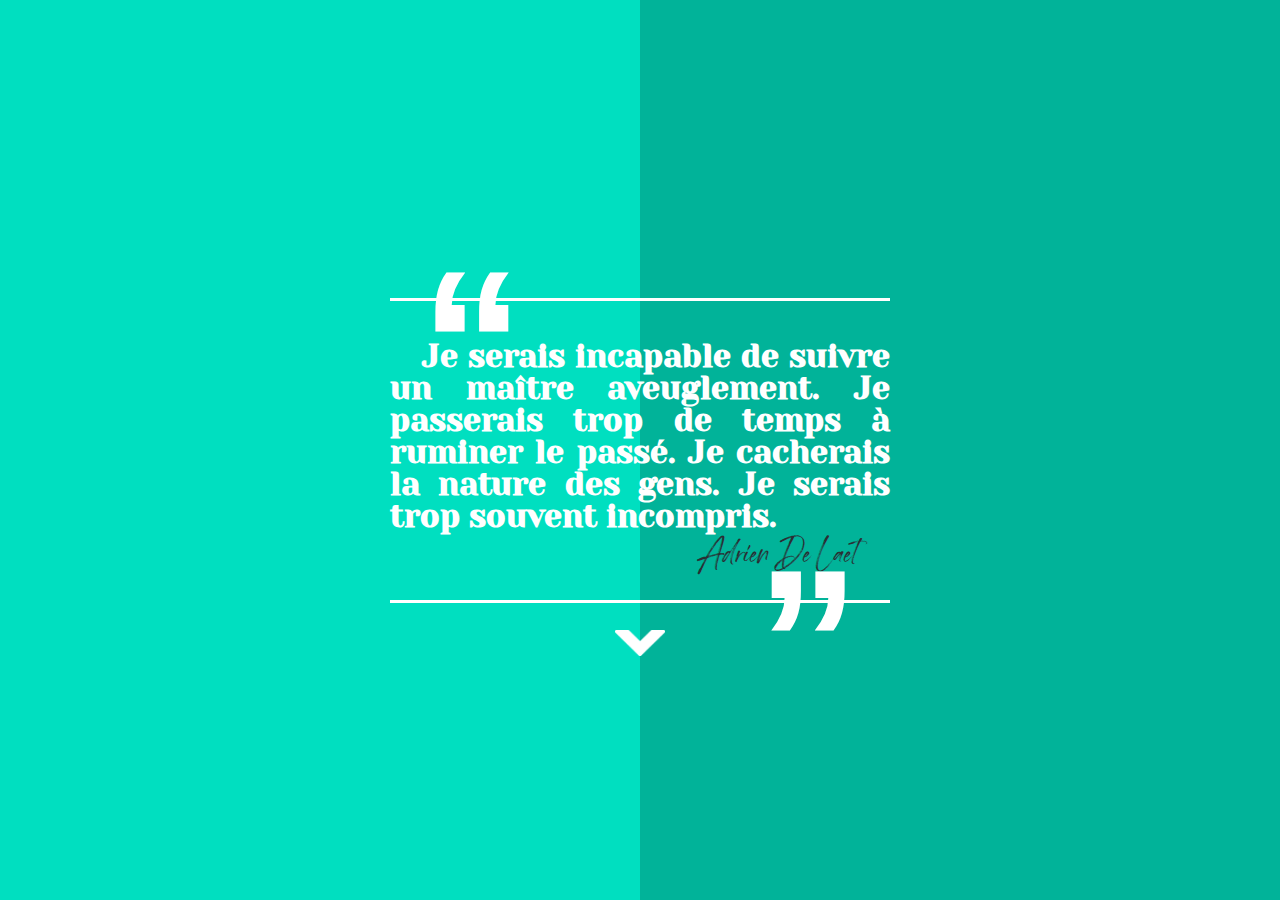
==== commit 518b7997: "ouf" ====
--- a/index.html
+++ b/index.html
@@ -9,7 +9,7 @@
     <body class="page_index">
         <section class="index">
             <article class="presentation">
-                <p class="perso"> Je serais incapable de suivre un maître aveuglement. Je passerais trop de temps à ruminer le passé. Je cacherais la nature des gens. Je serais trop souvent incompris.</p>
+                <p class="perso">&emsp;Je serais incapable de suivre un maître aveuglement. Je passerais trop de temps à ruminer le passé. Je cacherais la nature des gens. Je serais trop souvent incompris.</p>
                 <p class="by">Adrien De Laet</p>
                 <a href="menu.html"><img class="page_next" src="img/arrow.png" alt="fleche bas"></a>
             </article>
